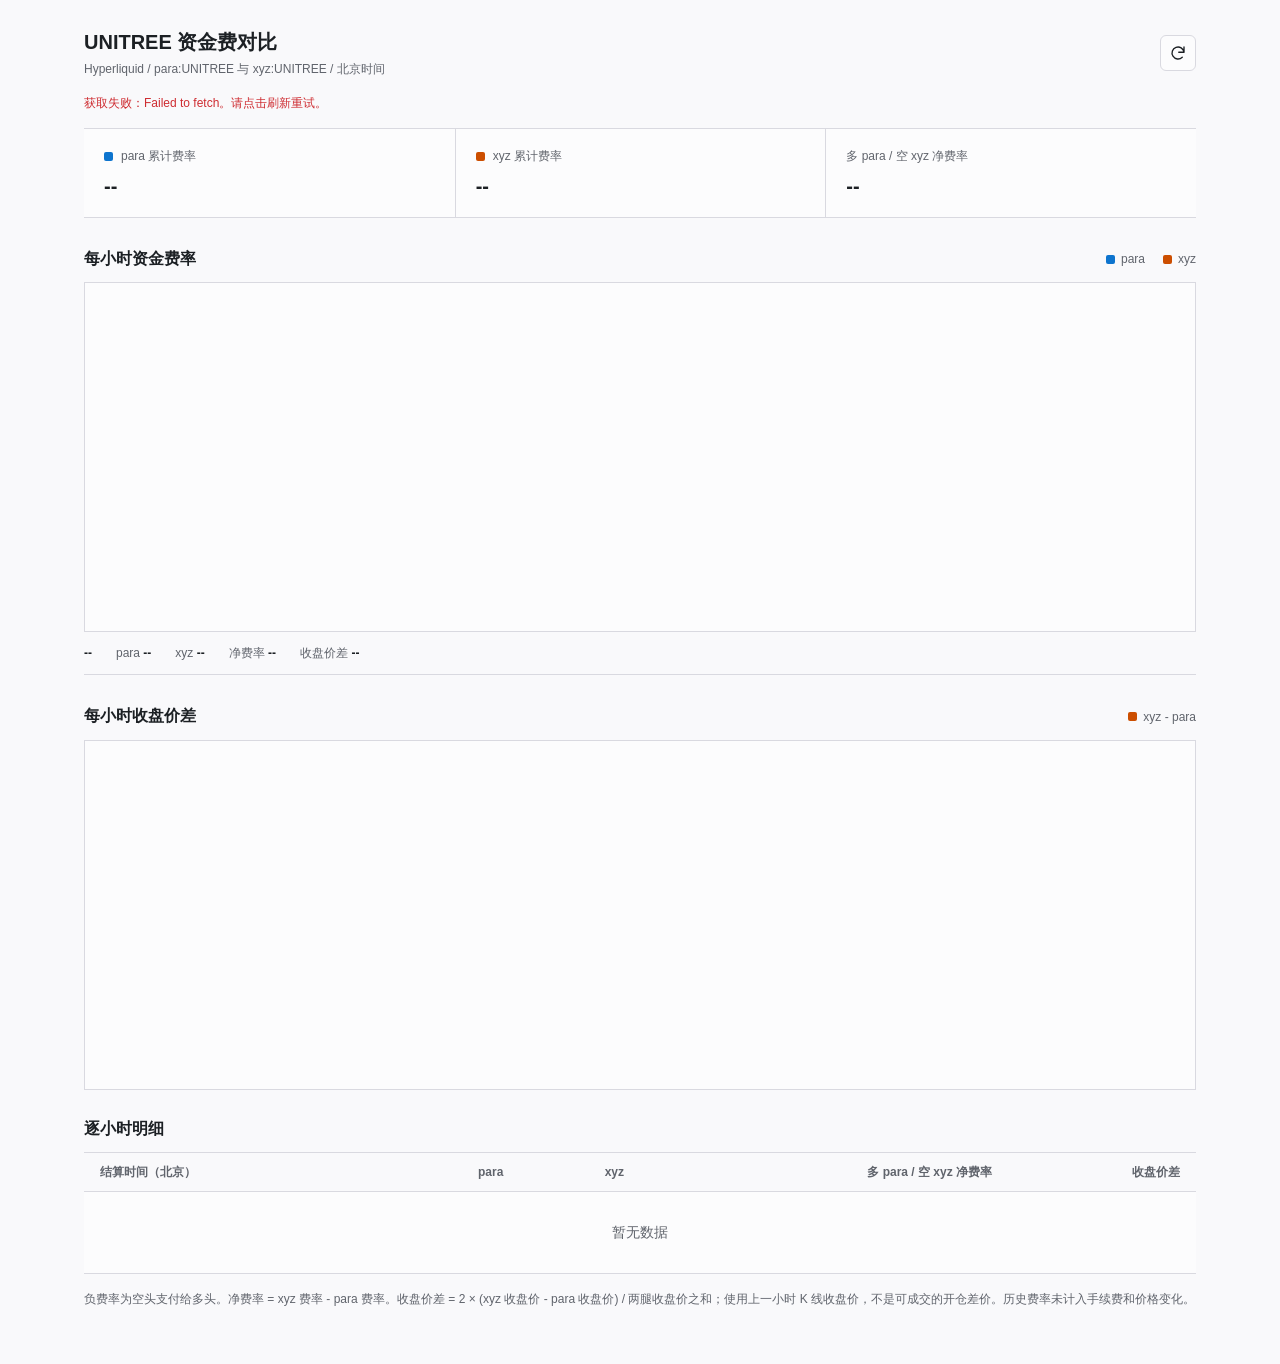
==== index.html @ 3383f438 "Publish UNITREE funding and spread dashboard" ====
<!doctype html>
<html lang="zh-CN">
<head>
  <meta charset="utf-8">
  <meta name="viewport" content="width=device-width, initial-scale=1">
  <title>UNITREE 资金费对比</title>
  <link rel="stylesheet" href="./radix-colors.css">
  <link rel="stylesheet" href="./unitree-funding.css">
  <script defer src="./lightweight-charts.standalone.production.js"></script>
  <script defer src="./unitree-funding.js"></script>
</head>
<body>
  <main class="page">
    <header class="top">
      <div>
        <h1>UNITREE 资金费对比</h1>
        <p class="context">Hyperliquid / para:UNITREE 与 xyz:UNITREE / 北京时间</p>
      </div>
      <button id="refresh" type="button" class="refresh" title="刷新数据" aria-label="刷新数据">
        <svg viewBox="0 0 24 24" aria-hidden="true"><path d="M20 11a8 8 0 1 0-2.3 6.7M20 4v7h-7"/></svg>
      </button>
    </header>

    <div id="status" class="status" role="status" aria-live="polite">正在获取历史资金费...</div>

    <section class="summary" aria-label="最近 7 天累计">
      <div class="metric">
        <span class="metric-label"><i class="swatch para"></i>para 累计费率</span>
        <strong id="para-total">--</strong>
      </div>
      <div class="metric">
        <span class="metric-label"><i class="swatch xyz"></i>xyz 累计费率</span>
        <strong id="xyz-total">--</strong>
      </div>
      <div class="metric">
        <span class="metric-label">多 para / 空 xyz 净费率</span>
        <strong id="net-total">--</strong>
      </div>
    </section>

    <section class="chart-section" aria-labelledby="chart-title">
      <div class="section-heading">
        <h2 id="chart-title">每小时资金费率</h2>
        <div class="legend"><span><i class="swatch para"></i>para</span><span><i class="swatch xyz"></i>xyz</span></div>
      </div>
      <div id="chart" class="chart" role="img" aria-label="para 和 xyz 最近 7 天每小时资金费率折线图"></div>
      <div class="selected" aria-live="polite">
        <span id="selected-time">--</span>
        <span>para <b id="selected-para">--</b></span>
        <span>xyz <b id="selected-xyz">--</b></span>
        <span>净费率 <b id="selected-net">--</b></span>
        <span>收盘价差 <b id="selected-spread">--</b></span>
      </div>
    </section>

    <section class="chart-section" aria-labelledby="spread-title">
      <div class="section-heading">
        <h2 id="spread-title">每小时收盘价差</h2>
        <div class="legend"><span><i class="swatch spread"></i>xyz - para</span></div>
      </div>
      <div id="spread-chart" class="chart" role="img" aria-label="xyz 与 para 最近 7 天每小时收盘价差折线图"></div>
    </section>

    <section class="history" aria-labelledby="history-title">
      <div class="section-heading">
        <h2 id="history-title">逐小时明细</h2>
        <span id="row-count" class="muted"></span>
      </div>
      <div class="table-scroll">
        <table>
          <thead>
            <tr>
              <th scope="col">结算时间（北京）</th>
              <th scope="col">para</th>
              <th scope="col">xyz</th>
              <th scope="col">多 para / 空 xyz 净费率</th>
              <th scope="col">收盘价差</th>
            </tr>
          </thead>
          <tbody id="history-body">
            <tr><td colspan="5" class="empty">正在加载...</td></tr>
          </tbody>
        </table>
      </div>
    </section>
    <p class="note">负费率为空头支付给多头。净费率 = xyz 费率 - para 费率。收盘价差 = 2 × (xyz 收盘价 - para 收盘价) / 两腿收盘价之和；使用上一小时 K 线收盘价，不是可成交的开仓差价。历史费率未计入手续费和价格变化。</p>
  </main>
</body>
</html>
---- radix-colors.css ----
/* @radix-ui/colors v3.0.0, MIT License. Local copy of official color scales. */
:root:not([data-theme="dark"]) {
  --slate-1: #fcfcfd;
  --slate-2: #f9f9fb;
  --slate-3: #f0f0f3;
  --slate-4: #e8e8ec;
  --slate-5: #e0e1e6;
  --slate-6: #d9d9e0;
  --slate-7: #cdced6;
  --slate-8: #b9bbc6;
  --slate-9: #8b8d98;
  --slate-10: #80838d;
  --slate-11: #60646c;
  --slate-12: #1c2024;
}

@supports (color: color(display-p3 1 1 1)) {
  @media (color-gamut: p3) {
    :root:not([data-theme="dark"]) {
      --slate-1: color(display-p3 0.988 0.988 0.992);
      --slate-2: color(display-p3 0.976 0.976 0.984);
      --slate-3: color(display-p3 0.94 0.941 0.953);
      --slate-4: color(display-p3 0.908 0.909 0.925);
      --slate-5: color(display-p3 0.88 0.881 0.901);
      --slate-6: color(display-p3 0.85 0.852 0.876);
      --slate-7: color(display-p3 0.805 0.808 0.838);
      --slate-8: color(display-p3 0.727 0.733 0.773);
      --slate-9: color(display-p3 0.547 0.553 0.592);
      --slate-10: color(display-p3 0.503 0.512 0.549);
      --slate-11: color(display-p3 0.379 0.392 0.421);
      --slate-12: color(display-p3 0.113 0.125 0.14);
    }
  }
}
:root[data-theme="dark"] {
  --slate-1: #111113;
  --slate-2: #18191b;
  --slate-3: #212225;
  --slate-4: #272a2d;
  --slate-5: #2e3135;
  --slate-6: #363a3f;
  --slate-7: #43484e;
  --slate-8: #5a6169;
  --slate-9: #696e77;
  --slate-10: #777b84;
  --slate-11: #b0b4ba;
  --slate-12: #edeef0;
}

@supports (color: color(display-p3 1 1 1)) {
  @media (color-gamut: p3) {
    :root[data-theme="dark"] {
      --slate-1: color(display-p3 0.067 0.067 0.074);
      --slate-2: color(display-p3 0.095 0.098 0.105);
      --slate-3: color(display-p3 0.13 0.135 0.145);
      --slate-4: color(display-p3 0.156 0.163 0.176);
      --slate-5: color(display-p3 0.183 0.191 0.206);
      --slate-6: color(display-p3 0.215 0.226 0.244);
      --slate-7: color(display-p3 0.265 0.28 0.302);
      --slate-8: color(display-p3 0.357 0.381 0.409);
      --slate-9: color(display-p3 0.415 0.431 0.463);
      --slate-10: color(display-p3 0.469 0.483 0.514);
      --slate-11: color(display-p3 0.692 0.704 0.728);
      --slate-12: color(display-p3 0.93 0.933 0.94);
    }
  }
}
:root:not([data-theme="dark"]) {
  --blue-1: #fbfdff;
  --blue-2: #f4faff;
  --blue-3: #e6f4fe;
  --blue-4: #d5efff;
  --blue-5: #c2e5ff;
  --blue-6: #acd8fc;
  --blue-7: #8ec8f6;
  --blue-8: #5eb1ef;
  --blue-9: #0090ff;
  --blue-10: #0588f0;
  --blue-11: #0d74ce;
  --blue-12: #113264;
}

@supports (color: color(display-p3 1 1 1)) {
  @media (color-gamut: p3) {
    :root:not([data-theme="dark"]) {
      --blue-1: color(display-p3 0.986 0.992 0.999);
      --blue-2: color(display-p3 0.96 0.979 0.998);
      --blue-3: color(display-p3 0.912 0.956 0.991);
      --blue-4: color(display-p3 0.853 0.932 1);
      --blue-5: color(display-p3 0.788 0.894 0.998);
      --blue-6: color(display-p3 0.709 0.843 0.976);
      --blue-7: color(display-p3 0.606 0.777 0.947);
      --blue-8: color(display-p3 0.451 0.688 0.917);
      --blue-9: color(display-p3 0.247 0.556 0.969);
      --blue-10: color(display-p3 0.234 0.523 0.912);
      --blue-11: color(display-p3 0.15 0.44 0.84);
      --blue-12: color(display-p3 0.102 0.193 0.379);
    }
  }
}
:root[data-theme="dark"] {
  --blue-1: #0d1520;
  --blue-2: #111927;
  --blue-3: #0d2847;
  --blue-4: #003362;
  --blue-5: #004074;
  --blue-6: #104d87;
  --blue-7: #205d9e;
  --blue-8: #2870bd;
  --blue-9: #0090ff;
  --blue-10: #3b9eff;
  --blue-11: #70b8ff;
  --blue-12: #c2e6ff;
}

@supports (color: color(display-p3 1 1 1)) {
  @media (color-gamut: p3) {
    :root[data-theme="dark"] {
      --blue-1: color(display-p3 0.057 0.081 0.122);
      --blue-2: color(display-p3 0.072 0.098 0.147);
      --blue-3: color(display-p3 0.078 0.154 0.27);
      --blue-4: color(display-p3 0.033 0.197 0.37);
      --blue-5: color(display-p3 0.08 0.245 0.441);
      --blue-6: color(display-p3 0.14 0.298 0.511);
      --blue-7: color(display-p3 0.195 0.361 0.6);
      --blue-8: color(display-p3 0.239 0.434 0.72);
      --blue-9: color(display-p3 0.247 0.556 0.969);
      --blue-10: color(display-p3 0.344 0.612 0.973);
      --blue-11: color(display-p3 0.49 0.72 1);
      --blue-12: color(display-p3 0.788 0.898 0.99);
    }
  }
}
:root:not([data-theme="dark"]) {
  --green-1: #fbfefc;
  --green-2: #f4fbf6;
  --green-3: #e6f6eb;
  --green-4: #d6f1df;
  --green-5: #c4e8d1;
  --green-6: #adddc0;
  --green-7: #8eceaa;
  --green-8: #5bb98b;
  --green-9: #30a46c;
  --green-10: #2b9a66;
  --green-11: #218358;
  --green-12: #193b2d;
}

@supports (color: color(display-p3 1 1 1)) {
  @media (color-gamut: p3) {
    :root:not([data-theme="dark"]) {
      --green-1: color(display-p3 0.986 0.996 0.989);
      --green-2: color(display-p3 0.963 0.983 0.967);
      --green-3: color(display-p3 0.913 0.964 0.925);
      --green-4: color(display-p3 0.859 0.94 0.879);
      --green-5: color(display-p3 0.796 0.907 0.826);
      --green-6: color(display-p3 0.718 0.863 0.761);
      --green-7: color(display-p3 0.61 0.801 0.675);
      --green-8: color(display-p3 0.451 0.715 0.559);
      --green-9: color(display-p3 0.332 0.634 0.442);
      --green-10: color(display-p3 0.308 0.595 0.417);
      --green-11: color(display-p3 0.19 0.5 0.32);
      --green-12: color(display-p3 0.132 0.228 0.18);
    }
  }
}
:root[data-theme="dark"] {
  --green-1: #0e1512;
  --green-2: #121b17;
  --green-3: #132d21;
  --green-4: #113b29;
  --green-5: #174933;
  --green-6: #20573e;
  --green-7: #28684a;
  --green-8: #2f7c57;
  --green-9: #30a46c;
  --green-10: #33b074;
  --green-11: #3dd68c;
  --green-12: #b1f1cb;
}

@supports (color: color(display-p3 1 1 1)) {
  @media (color-gamut: p3) {
    :root[data-theme="dark"] {
      --green-1: color(display-p3 0.062 0.083 0.071);
      --green-2: color(display-p3 0.079 0.106 0.09);
      --green-3: color(display-p3 0.1 0.173 0.133);
      --green-4: color(display-p3 0.115 0.229 0.166);
      --green-5: color(display-p3 0.147 0.282 0.206);
      --green-6: color(display-p3 0.185 0.338 0.25);
      --green-7: color(display-p3 0.227 0.403 0.298);
      --green-8: color(display-p3 0.27 0.479 0.351);
      --green-9: color(display-p3 0.332 0.634 0.442);
      --green-10: color(display-p3 0.357 0.682 0.474);
      --green-11: color(display-p3 0.434 0.828 0.573);
      --green-12: color(display-p3 0.747 0.938 0.807);
    }
  }
}
:root:not([data-theme="dark"]) {
  --red-1: #fffcfc;
  --red-2: #fff7f7;
  --red-3: #feebec;
  --red-4: #ffdbdc;
  --red-5: #ffcdce;
  --red-6: #fdbdbe;
  --red-7: #f4a9aa;
  --red-8: #eb8e90;
  --red-9: #e5484d;
  --red-10: #dc3e42;
  --red-11: #ce2c31;
  --red-12: #641723;
}

@supports (color: color(display-p3 1 1 1)) {
  @media (color-gamut: p3) {
    :root:not([data-theme="dark"]) {
      --red-1: color(display-p3 0.998 0.989 0.988);
      --red-2: color(display-p3 0.995 0.971 0.971);
      --red-3: color(display-p3 0.985 0.925 0.925);
      --red-4: color(display-p3 0.999 0.866 0.866);
      --red-5: color(display-p3 0.984 0.812 0.811);
      --red-6: color(display-p3 0.955 0.751 0.749);
      --red-7: color(display-p3 0.915 0.675 0.672);
      --red-8: color(display-p3 0.872 0.575 0.572);
      --red-9: color(display-p3 0.83 0.329 0.324);
      --red-10: color(display-p3 0.798 0.294 0.285);
      --red-11: color(display-p3 0.744 0.234 0.222);
      --red-12: color(display-p3 0.36 0.115 0.143);
    }
  }
}
:root[data-theme="dark"] {
  --red-1: #191111;
  --red-2: #201314;
  --red-3: #3b1219;
  --red-4: #500f1c;
  --red-5: #611623;
  --red-6: #72232d;
  --red-7: #8c333a;
  --red-8: #b54548;
  --red-9: #e5484d;
  --red-10: #ec5d5e;
  --red-11: #ff9592;
  --red-12: #ffd1d9;
}

@supports (color: color(display-p3 1 1 1)) {
  @media (color-gamut: p3) {
    :root[data-theme="dark"] {
      --red-1: color(display-p3 0.093 0.068 0.067);
      --red-2: color(display-p3 0.118 0.077 0.079);
      --red-3: color(display-p3 0.211 0.081 0.099);
      --red-4: color(display-p3 0.287 0.079 0.113);
      --red-5: color(display-p3 0.348 0.11 0.142);
      --red-6: color(display-p3 0.414 0.16 0.183);
      --red-7: color(display-p3 0.508 0.224 0.236);
      --red-8: color(display-p3 0.659 0.298 0.297);
      --red-9: color(display-p3 0.83 0.329 0.324);
      --red-10: color(display-p3 0.861 0.403 0.387);
      --red-11: color(display-p3 1 0.57 0.55);
      --red-12: color(display-p3 0.971 0.826 0.852);
    }
  }
}
:root:not([data-theme="dark"]) {
  --orange-1: #fefcfb;
  --orange-2: #fff7ed;
  --orange-3: #ffefd6;
  --orange-4: #ffdfb5;
  --orange-5: #ffd19a;
  --orange-6: #ffc182;
  --orange-7: #f5ae73;
  --orange-8: #ec9455;
  --orange-9: #f76b15;
  --orange-10: #ef5f00;
  --orange-11: #cc4e00;
  --orange-12: #582d1d;
}

@supports (color: color(display-p3 1 1 1)) {
  @media (color-gamut: p3) {
    :root:not([data-theme="dark"]) {
      --orange-1: color(display-p3 0.995 0.988 0.985);
      --orange-2: color(display-p3 0.994 0.968 0.934);
      --orange-3: color(display-p3 0.989 0.938 0.85);
      --orange-4: color(display-p3 1 0.874 0.687);
      --orange-5: color(display-p3 1 0.821 0.583);
      --orange-6: color(display-p3 0.975 0.767 0.545);
      --orange-7: color(display-p3 0.919 0.693 0.486);
      --orange-8: color(display-p3 0.877 0.597 0.379);
      --orange-9: color(display-p3 0.9 0.45 0.2);
      --orange-10: color(display-p3 0.87 0.409 0.164);
      --orange-11: color(display-p3 0.76 0.34 0);
      --orange-12: color(display-p3 0.323 0.185 0.127);
    }
  }
}
:root[data-theme="dark"] {
  --orange-1: #17120e;
  --orange-2: #1e160f;
  --orange-3: #331e0b;
  --orange-4: #462100;
  --orange-5: #562800;
  --orange-6: #66350c;
  --orange-7: #7e451d;
  --orange-8: #a35829;
  --orange-9: #f76b15;
  --orange-10: #ff801f;
  --orange-11: #ffa057;
  --orange-12: #ffe0c2;
}

@supports (color: color(display-p3 1 1 1)) {
  @media (color-gamut: p3) {
    :root[data-theme="dark"] {
      --orange-1: color(display-p3 0.088 0.07 0.057);
      --orange-2: color(display-p3 0.113 0.089 0.061);
      --orange-3: color(display-p3 0.189 0.12 0.056);
      --orange-4: color(display-p3 0.262 0.132 0);
      --orange-5: color(display-p3 0.315 0.168 0.016);
      --orange-6: color(display-p3 0.376 0.219 0.088);
      --orange-7: color(display-p3 0.465 0.283 0.147);
      --orange-8: color(display-p3 0.601 0.359 0.201);
      --orange-9: color(display-p3 0.9 0.45 0.2);
      --orange-10: color(display-p3 0.98 0.51 0.23);
      --orange-11: color(display-p3 1 0.63 0.38);
      --orange-12: color(display-p3 0.98 0.883 0.775);
    }
  }
}
:root:not([data-theme="dark"]) {
  --iris-1: #fdfdff;
  --iris-2: #f8f8ff;
  --iris-3: #f0f1fe;
  --iris-4: #e6e7ff;
  --iris-5: #dadcff;
  --iris-6: #cbcdff;
  --iris-7: #b8baf8;
  --iris-8: #9b9ef0;
  --iris-9: #5b5bd6;
  --iris-10: #5151cd;
  --iris-11: #5753c6;
  --iris-12: #272962;
}

@supports (color: color(display-p3 1 1 1)) {
  @media (color-gamut: p3) {
    :root:not([data-theme="dark"]) {
      --iris-1: color(display-p3 0.992 0.992 0.999);
      --iris-2: color(display-p3 0.972 0.973 0.998);
      --iris-3: color(display-p3 0.943 0.945 0.992);
      --iris-4: color(display-p3 0.902 0.906 1);
      --iris-5: color(display-p3 0.857 0.861 1);
      --iris-6: color(display-p3 0.799 0.805 0.987);
      --iris-7: color(display-p3 0.721 0.727 0.955);
      --iris-8: color(display-p3 0.61 0.619 0.918);
      --iris-9: color(display-p3 0.357 0.357 0.81);
      --iris-10: color(display-p3 0.318 0.318 0.774);
      --iris-11: color(display-p3 0.337 0.326 0.748);
      --iris-12: color(display-p3 0.154 0.161 0.371);
    }
  }
}
:root[data-theme="dark"] {
  --iris-1: #13131e;
  --iris-2: #171625;
  --iris-3: #202248;
  --iris-4: #262a65;
  --iris-5: #303374;
  --iris-6: #3d3e82;
  --iris-7: #4a4a95;
  --iris-8: #5958b1;
  --iris-9: #5b5bd6;
  --iris-10: #6e6ade;
  --iris-11: #b1a9ff;
  --iris-12: #e0dffe;
}

@supports (color: color(display-p3 1 1 1)) {
  @media (color-gamut: p3) {
    :root[data-theme="dark"] {
      --iris-1: color(display-p3 0.075 0.075 0.114);
      --iris-2: color(display-p3 0.089 0.086 0.14);
      --iris-3: color(display-p3 0.128 0.134 0.272);
      --iris-4: color(display-p3 0.153 0.165 0.382);
      --iris-5: color(display-p3 0.192 0.201 0.44);
      --iris-6: color(display-p3 0.239 0.241 0.491);
      --iris-7: color(display-p3 0.291 0.289 0.565);
      --iris-8: color(display-p3 0.35 0.345 0.673);
      --iris-9: color(display-p3 0.357 0.357 0.81);
      --iris-10: color(display-p3 0.428 0.416 0.843);
      --iris-11: color(display-p3 0.685 0.662 1);
      --iris-12: color(display-p3 0.878 0.875 0.986);
    }
  }
}
:root {
  --black-a1: rgba(0, 0, 0, 0.05);
  --black-a2: rgba(0, 0, 0, 0.1);
  --black-a3: rgba(0, 0, 0, 0.15);
  --black-a4: rgba(0, 0, 0, 0.2);
  --black-a5: rgba(0, 0, 0, 0.3);
  --black-a6: rgba(0, 0, 0, 0.4);
  --black-a7: rgba(0, 0, 0, 0.5);
  --black-a8: rgba(0, 0, 0, 0.6);
  --black-a9: rgba(0, 0, 0, 0.7);
  --black-a10: rgba(0, 0, 0, 0.8);
  --black-a11: rgba(0, 0, 0, 0.9);
  --black-a12: rgba(0, 0, 0, 0.95);
}

@supports (color: color(display-p3 1 1 1)) {
  @media (color-gamut: p3) {
    :root {
      --black-a1: color(display-p3 0 0 0 / 0.05);
      --black-a2: color(display-p3 0 0 0 / 0.1);
      --black-a3: color(display-p3 0 0 0 / 0.15);
      --black-a4: color(display-p3 0 0 0 / 0.2);
      --black-a5: color(display-p3 0 0 0 / 0.3);
      --black-a6: color(display-p3 0 0 0 / 0.4);
      --black-a7: color(display-p3 0 0 0 / 0.5);
      --black-a8: color(display-p3 0 0 0 / 0.6);
      --black-a9: color(display-p3 0 0 0 / 0.7);
      --black-a10: color(display-p3 0 0 0 / 0.8);
      --black-a11: color(display-p3 0 0 0 / 0.9);
      --black-a12: color(display-p3 0 0 0 / 0.95);
    }
  }
}
:root {
  --white-a1: rgba(255, 255, 255, 0.05);
  --white-a2: rgba(255, 255, 255, 0.1);
  --white-a3: rgba(255, 255, 255, 0.15);
  --white-a4: rgba(255, 255, 255, 0.2);
  --white-a5: rgba(255, 255, 255, 0.3);
  --white-a6: rgba(255, 255, 255, 0.4);
  --white-a7: rgba(255, 255, 255, 0.5);
  --white-a8: rgba(255, 255, 255, 0.6);
  --white-a9: rgba(255, 255, 255, 0.7);
  --white-a10: rgba(255, 255, 255, 0.8);
  --white-a11: rgba(255, 255, 255, 0.9);
  --white-a12: rgba(255, 255, 255, 0.95);
}

@supports (color: color(display-p3 1 1 1)) {
  @media (color-gamut: p3) {
    :root {
      --white-a1: color(display-p3 1 1 1 / 0.05);
      --white-a2: color(display-p3 1 1 1 / 0.1);
      --white-a3: color(display-p3 1 1 1 / 0.15);
      --white-a4: color(display-p3 1 1 1 / 0.2);
      --white-a5: color(display-p3 1 1 1 / 0.3);
      --white-a6: color(display-p3 1 1 1 / 0.4);
      --white-a7: color(display-p3 1 1 1 / 0.5);
      --white-a8: color(display-p3 1 1 1 / 0.6);
      --white-a9: color(display-p3 1 1 1 / 0.7);
      --white-a10: color(display-p3 1 1 1 / 0.8);
      --white-a11: color(display-p3 1 1 1 / 0.9);
      --white-a12: color(display-p3 1 1 1 / 0.95);
    }
  }
}
---- unitree-funding.css ----
:root {
  color-scheme: light;
  --page: var(--slate-2);
  --surface: var(--slate-1);
  --line: var(--slate-6);
  --ink: var(--slate-12);
  --muted: var(--slate-11);
  --para: var(--blue-11);
  --xyz: var(--orange-11);
  --spread: var(--orange-11);
  --positive: var(--green-11);
  --negative: var(--red-11);
}
:root[data-theme="dark"] { color-scheme: dark; }
* { box-sizing: border-box; }
body {
  margin: 0;
  min-width: 320px;
  background: var(--page);
  color: var(--ink);
  font: 14px/1.5 -apple-system, BlinkMacSystemFont, "PingFang SC", "Microsoft YaHei", sans-serif;
  font-variant-numeric: tabular-nums;
}
button { font: inherit; }
button:focus-visible, tr:focus-visible { outline: 2px solid var(--blue-9); outline-offset: -2px; }
.page { max-width: 1160px; margin: 0 auto; padding: 28px 24px 56px; }
.top, .section-heading { display: flex; align-items: center; justify-content: space-between; gap: 16px; }
h1 { margin: 0; font-size: 20px; line-height: 1.4; font-weight: 700; }
h2 { margin: 0; font-size: 16px; line-height: 1.4; font-weight: 650; }
.context { margin: 4px 0 0; font-size: 12px; color: var(--muted); }
.refresh {
  display: grid; place-items: center; flex: none; width: 36px; height: 36px;
  border: .5px solid var(--line); border-radius: 6px;
  background: var(--surface); color: var(--ink); cursor: pointer;
}
.refresh:hover { background: var(--slate-3); }
.refresh:disabled { opacity: .55; cursor: wait; }
.refresh svg { width: 18px; height: 18px; fill: none; stroke: currentColor; stroke-width: 1.8; stroke-linecap: round; stroke-linejoin: round; }
.status { min-height: 22px; margin: 16px 0 12px; color: var(--muted); font-size: 12px; }
.status.error { color: var(--negative); }
.summary {
  display: grid; grid-template-columns: repeat(3, minmax(0, 1fr));
  border-top: .5px solid var(--line); border-bottom: .5px solid var(--line);
  background: var(--surface);
}
.metric { min-width: 0; padding: 18px 20px; }
.metric + .metric { border-left: .5px solid var(--line); }
.metric-label { display: flex; align-items: center; gap: 8px; color: var(--muted); font-size: 12px; }
.metric strong { display: block; margin-top: 8px; font-size: 20px; line-height: 1.3; font-weight: 650; }
.swatch { display: inline-block; flex: none; width: 9px; height: 9px; border-radius: 2px; background: currentColor; }
.swatch.para { color: var(--para); }
.swatch.xyz { color: var(--xyz); }
.swatch.spread { color: var(--spread); }
.chart-section { margin-top: 30px; }
.legend { display: flex; gap: 18px; color: var(--muted); font-size: 12px; }
.legend span { display: inline-flex; align-items: center; gap: 6px; }
.chart { width: 100%; height: 350px; margin-top: 12px; background: var(--surface); border: .5px solid var(--line); }
.selected {
  display: flex; flex-wrap: wrap; gap: 8px 24px; min-height: 43px;
  padding: 12px 0; border-bottom: .5px solid var(--line); color: var(--muted); font-size: 12px;
}
.selected b { color: var(--ink); font-weight: 650; }
.selected span:first-child { color: var(--ink); font-weight: 650; }
.history { margin-top: 28px; }
.muted { color: var(--muted); font-size: 12px; }
.table-scroll { overflow-x: auto; margin-top: 12px; background: var(--surface); border-top: .5px solid var(--line); border-bottom: .5px solid var(--line); }
table { width: 100%; min-width: 790px; border-collapse: collapse; text-align: right; }
th, td { padding: 10px 16px; border-bottom: .5px solid var(--line); white-space: nowrap; }
th { position: sticky; top: 0; background: var(--slate-2); color: var(--muted); font-size: 12px; font-weight: 600; }
th:first-child, td:first-child { text-align: left; }
tbody tr:last-child td { border-bottom: 0; }
tbody tr:hover, tbody tr.selected-row { background: var(--blue-2); }
tbody tr { cursor: pointer; }
td { font-size: 14px; }
td.positive, strong.positive { color: var(--positive); }
td.negative, strong.negative { color: var(--negative); }
.empty { padding: 30px 16px; text-align: center !important; color: var(--muted); }
.note { margin: 16px 0 0; font-size: 12px; color: var(--muted); }
@media (max-width: 640px) {
  .page { padding: 20px 14px 36px; }
  .context { max-width: 270px; }
  .summary { grid-template-columns: repeat(2, minmax(0, 1fr)); }
  .metric { padding: 14px 12px; }
  .metric:nth-child(3) { grid-column: 1 / -1; border-left: 0; border-top: .5px solid var(--line); }
  .chart { height: 300px; }
  .selected { gap: 5px 16px; }
  .selected span:first-child { width: 100%; }
}
@media (prefers-reduced-motion: reduce) {
  *, *::before, *::after { scroll-behavior: auto !important; transition-duration: 0ms !important; }
}
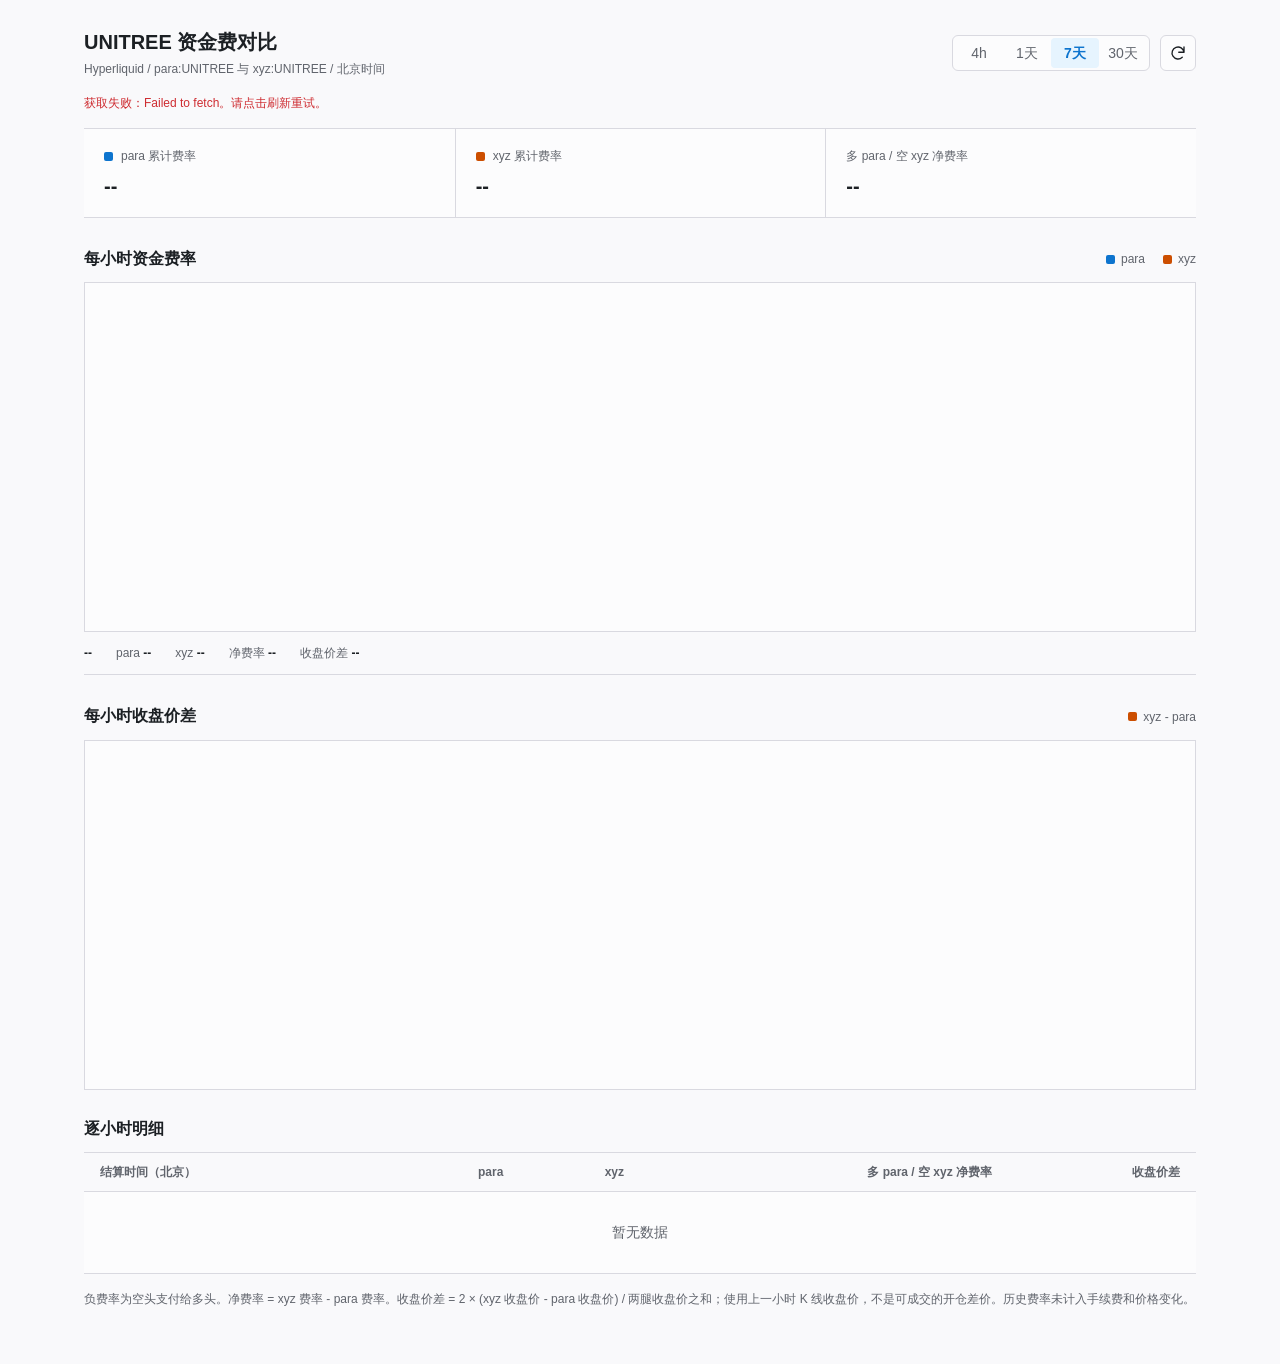
==== commit dfb73269: "Add curved funding charts and period filters" ====
--- a/index.html
+++ b/index.html
@@ -6,7 +6,6 @@
   <title>UNITREE 资金费对比</title>
   <link rel="stylesheet" href="./radix-colors.css">
   <link rel="stylesheet" href="./unitree-funding.css">
-  <script defer src="./lightweight-charts.standalone.production.js"></script>
   <script defer src="./unitree-funding.js"></script>
 </head>
 <body>
@@ -16,14 +15,22 @@
         <h1>UNITREE 资金费对比</h1>
         <p class="context">Hyperliquid / para:UNITREE 与 xyz:UNITREE / 北京时间</p>
       </div>
-      <button id="refresh" type="button" class="refresh" title="刷新数据" aria-label="刷新数据">
-        <svg viewBox="0 0 24 24" aria-hidden="true"><path d="M20 11a8 8 0 1 0-2.3 6.7M20 4v7h-7"/></svg>
-      </button>
+      <div class="top-actions">
+        <div class="periods" role="group" aria-label="时间范围">
+          <button type="button" data-hours="4" aria-pressed="false">4h</button>
+          <button type="button" data-hours="24" aria-pressed="false">1天</button>
+          <button type="button" data-hours="168" aria-pressed="true">7天</button>
+          <button type="button" data-hours="720" aria-pressed="false">30天</button>
+        </div>
+        <button id="refresh" type="button" class="refresh" title="刷新数据" aria-label="刷新数据">
+          <svg viewBox="0 0 24 24" aria-hidden="true"><path d="M20 11a8 8 0 1 0-2.3 6.7M20 4v7h-7"/></svg>
+        </button>
+      </div>
     </header>
 
     <div id="status" class="status" role="status" aria-live="polite">正在获取历史资金费...</div>
 
-    <section class="summary" aria-label="最近 7 天累计">
+    <section class="summary" aria-label="所选时间范围累计">
       <div class="metric">
         <span class="metric-label"><i class="swatch para"></i>para 累计费率</span>
         <strong id="para-total">--</strong>
@@ -43,7 +50,7 @@
         <h2 id="chart-title">每小时资金费率</h2>
         <div class="legend"><span><i class="swatch para"></i>para</span><span><i class="swatch xyz"></i>xyz</span></div>
       </div>
-      <div id="chart" class="chart" role="img" aria-label="para 和 xyz 最近 7 天每小时资金费率折线图"></div>
+      <div id="chart" class="chart" role="img" aria-label="para 和 xyz 每小时资金费率曲线图"></div>
       <div class="selected" aria-live="polite">
         <span id="selected-time">--</span>
         <span>para <b id="selected-para">--</b></span>
@@ -58,7 +65,7 @@
         <h2 id="spread-title">每小时收盘价差</h2>
         <div class="legend"><span><i class="swatch spread"></i>xyz - para</span></div>
       </div>
-      <div id="spread-chart" class="chart" role="img" aria-label="xyz 与 para 最近 7 天每小时收盘价差折线图"></div>
+      <div id="spread-chart" class="chart" role="img" aria-label="xyz 与 para 每小时收盘价差曲线图"></div>
     </section>
 
     <section class="history" aria-labelledby="history-title">
--- a/unitree-funding.css
+++ b/unitree-funding.css
@@ -28,6 +28,14 @@
 h1 { margin: 0; font-size: 20px; line-height: 1.4; font-weight: 700; }
 h2 { margin: 0; font-size: 16px; line-height: 1.4; font-weight: 650; }
 .context { margin: 4px 0 0; font-size: 12px; color: var(--muted); }
+.top-actions { display: flex; align-items: center; gap: 10px; flex: none; }
+.periods { display: inline-flex; padding: 2px; border: .5px solid var(--line); border-radius: 6px; background: var(--surface); }
+.periods button {
+  min-width: 48px; height: 30px; padding: 0 8px; border: 0; border-radius: 4px;
+  background: transparent; color: var(--muted); cursor: pointer;
+}
+.periods button:hover { background: var(--slate-3); }
+.periods button[aria-pressed="true"] { background: var(--blue-3); color: var(--blue-11); font-weight: 650; }
 .refresh {
   display: grid; place-items: center; flex: none; width: 36px; height: 36px;
   border: .5px solid var(--line); border-radius: 6px;
@@ -54,7 +62,15 @@
 .chart-section { margin-top: 30px; }
 .legend { display: flex; gap: 18px; color: var(--muted); font-size: 12px; }
 .legend span { display: inline-flex; align-items: center; gap: 6px; }
-.chart { width: 100%; height: 350px; margin-top: 12px; background: var(--surface); border: .5px solid var(--line); }
+.chart { width: 100%; height: 350px; margin-top: 12px; background: var(--surface); border: .5px solid var(--line); touch-action: pan-y; }
+.chart svg { display: block; width: 100%; height: 100%; }
+.chart .grid-line, .chart .calendar-tick { stroke: var(--slate-6); stroke-width: .5; }
+.chart .calendar-tick { opacity: .65; }
+.chart .axis-label { fill: var(--muted); font: 12px -apple-system, BlinkMacSystemFont, "PingFang SC", sans-serif; }
+.chart .data-line { fill: none; stroke-width: 2; stroke-linecap: round; stroke-linejoin: round; }
+.chart .data-dot { stroke: var(--surface); stroke-width: 1.5; }
+.chart .crosshair { stroke: var(--muted); stroke-width: .5; stroke-dasharray: 3 3; pointer-events: none; }
+.chart .hit-area { fill: transparent; cursor: crosshair; }
 .selected {
   display: flex; flex-wrap: wrap; gap: 8px 24px; min-height: 43px;
   padding: 12px 0; border-bottom: .5px solid var(--line); color: var(--muted); font-size: 12px;
@@ -78,6 +94,10 @@
 .note { margin: 16px 0 0; font-size: 12px; color: var(--muted); }
 @media (max-width: 640px) {
   .page { padding: 20px 14px 36px; }
+  .top { align-items: flex-start; flex-wrap: wrap; }
+  .top-actions { width: 100%; justify-content: space-between; }
+  .periods { flex: 1; }
+  .periods button { flex: 1; min-width: 0; }
   .context { max-width: 270px; }
   .summary { grid-template-columns: repeat(2, minmax(0, 1fr)); }
   .metric { padding: 14px 12px; }
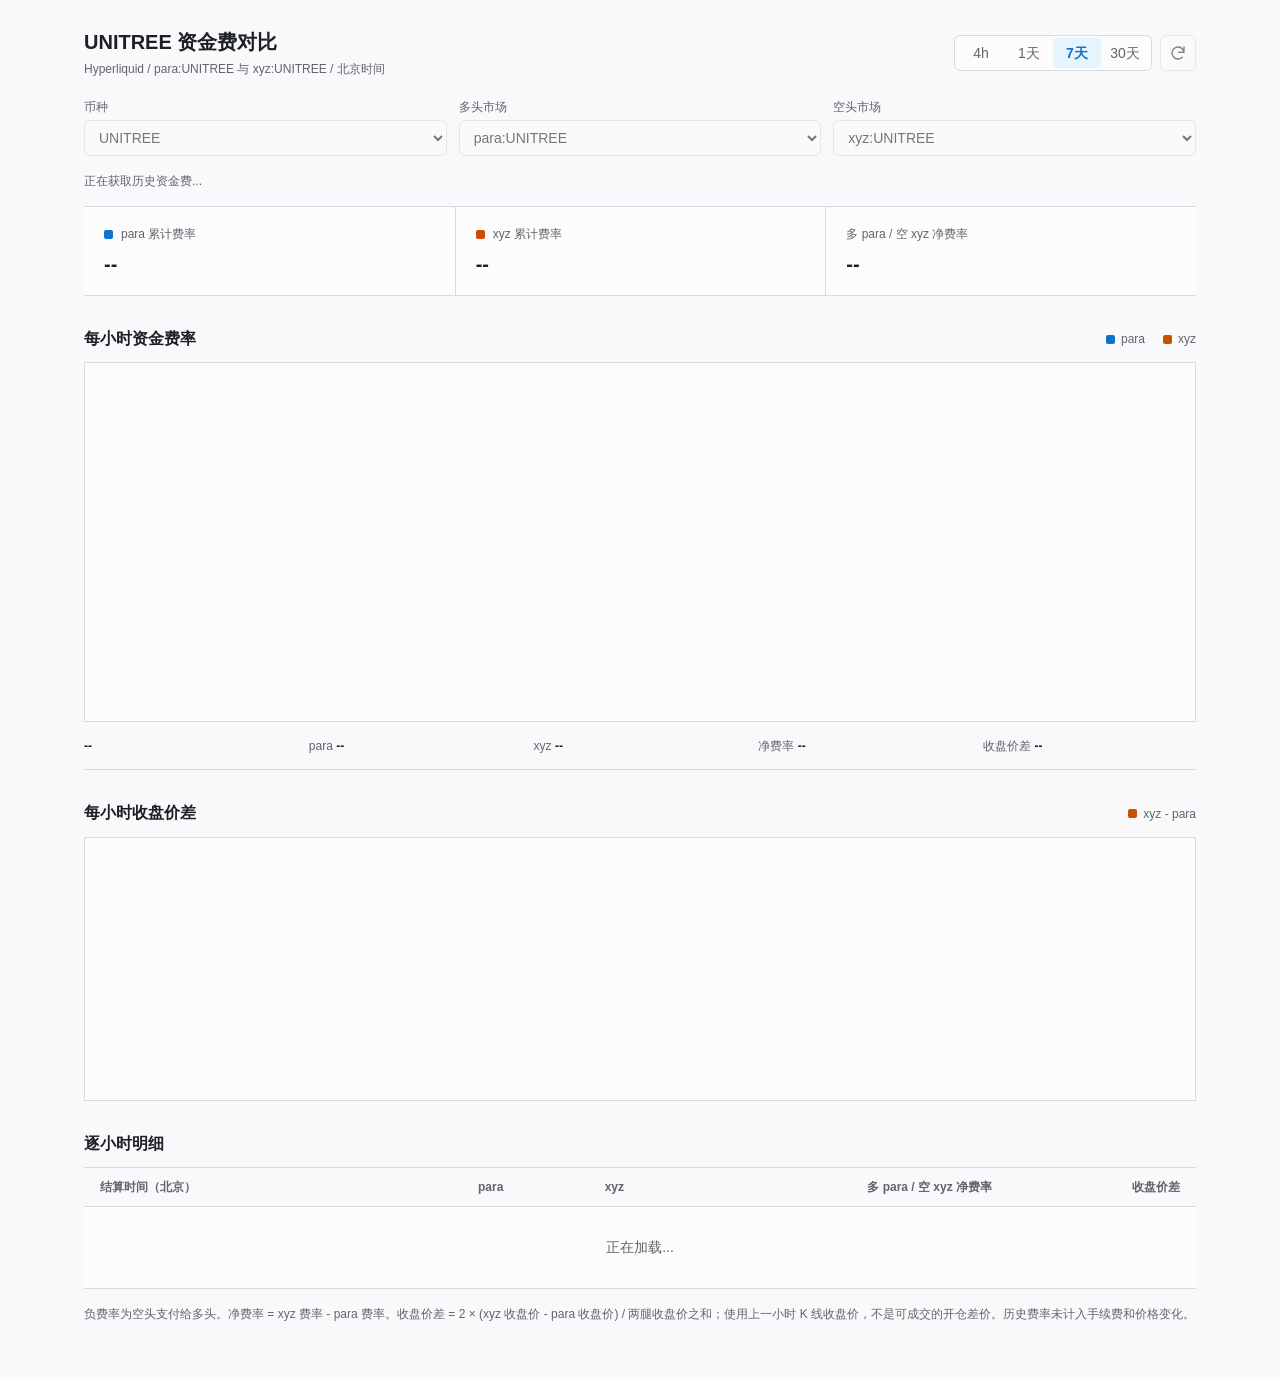
==== commit 96c03699: "Handle transient Hyperliquid fetch failures and ship market selection" ====
--- a/index.html
+++ b/index.html
@@ -3,17 +3,17 @@
 <head>
   <meta charset="utf-8">
   <meta name="viewport" content="width=device-width, initial-scale=1">
-  <title>UNITREE 资金费对比</title>
+  <title>Hyperliquid 资金费对比</title>
   <link rel="stylesheet" href="./radix-colors.css">
-  <link rel="stylesheet" href="./unitree-funding.css">
-  <script defer src="./unitree-funding.js"></script>
+  <link rel="stylesheet" href="./unitree-funding.css?v=20261031">
+  <script defer src="./unitree-funding.js?v=20261031-2"></script>
 </head>
 <body>
   <main class="page">
     <header class="top">
       <div>
-        <h1>UNITREE 资金费对比</h1>
-        <p class="context">Hyperliquid / para:UNITREE 与 xyz:UNITREE / 北京时间</p>
+        <h1 id="page-title">UNITREE 资金费对比</h1>
+        <p id="context" class="context">Hyperliquid / para:UNITREE 与 xyz:UNITREE / 北京时间</p>
       </div>
       <div class="top-actions">
         <div class="periods" role="group" aria-label="时间范围">
@@ -28,19 +28,36 @@
       </div>
     </header>
 
+    <div class="markets" role="group" aria-label="币种与市场">
+      <label>币种
+        <select id="asset" aria-label="币种">
+          <option value="UNITREE">UNITREE</option>
+        </select>
+      </label>
+      <label>多头市场
+        <select id="long-market" aria-label="多头市场">
+          <option value="para:UNITREE">para:UNITREE</option>
+        </select>
+      </label>
+      <label>空头市场
+        <select id="short-market" aria-label="空头市场">
+          <option value="xyz:UNITREE">xyz:UNITREE</option>
+        </select>
+      </label>
+    </div>
     <div id="status" class="status" role="status" aria-live="polite">正在获取历史资金费...</div>
 
     <section class="summary" aria-label="所选时间范围累计">
       <div class="metric">
-        <span class="metric-label"><i class="swatch para"></i>para 累计费率</span>
+        <span class="metric-label"><i class="swatch para"></i><span id="long-total-label">para 累计费率</span></span>
         <strong id="para-total">--</strong>
       </div>
       <div class="metric">
-        <span class="metric-label"><i class="swatch xyz"></i>xyz 累计费率</span>
+        <span class="metric-label"><i class="swatch xyz"></i><span id="short-total-label">xyz 累计费率</span></span>
         <strong id="xyz-total">--</strong>
       </div>
       <div class="metric">
-        <span class="metric-label">多 para / 空 xyz 净费率</span>
+        <span id="net-total-label" class="metric-label">多 para / 空 xyz 净费率</span>
         <strong id="net-total">--</strong>
       </div>
     </section>
@@ -48,13 +65,13 @@
     <section class="chart-section" aria-labelledby="chart-title">
       <div class="section-heading">
         <h2 id="chart-title">每小时资金费率</h2>
-        <div class="legend"><span><i class="swatch para"></i>para</span><span><i class="swatch xyz"></i>xyz</span></div>
+        <div class="legend"><span><i class="swatch para"></i><span id="long-legend">para</span></span><span><i class="swatch xyz"></i><span id="short-legend">xyz</span></span></div>
       </div>
       <div id="chart" class="chart" role="img" aria-label="para 和 xyz 每小时资金费率曲线图"></div>
       <div class="selected" aria-live="polite">
         <span id="selected-time">--</span>
-        <span>para <b id="selected-para">--</b></span>
-        <span>xyz <b id="selected-xyz">--</b></span>
+        <span><span id="selected-long-label">para</span> <b id="selected-para">--</b></span>
+        <span><span id="selected-short-label">xyz</span> <b id="selected-xyz">--</b></span>
         <span>净费率 <b id="selected-net">--</b></span>
         <span>收盘价差 <b id="selected-spread">--</b></span>
       </div>
@@ -63,7 +80,7 @@
     <section class="chart-section" aria-labelledby="spread-title">
       <div class="section-heading">
         <h2 id="spread-title">每小时收盘价差</h2>
-        <div class="legend"><span><i class="swatch spread"></i>xyz - para</span></div>
+        <div class="legend"><span><i class="swatch spread"></i><span id="spread-legend">xyz - para</span></span></div>
       </div>
       <div id="spread-chart" class="chart" role="img" aria-label="xyz 与 para 每小时收盘价差曲线图"></div>
     </section>
@@ -78,9 +95,9 @@
           <thead>
             <tr>
               <th scope="col">结算时间（北京）</th>
-              <th scope="col">para</th>
-              <th scope="col">xyz</th>
-              <th scope="col">多 para / 空 xyz 净费率</th>
+              <th id="long-column" scope="col">para</th>
+              <th id="short-column" scope="col">xyz</th>
+              <th id="net-column" scope="col">多 para / 空 xyz 净费率</th>
               <th scope="col">收盘价差</th>
             </tr>
           </thead>
@@ -90,7 +107,7 @@
         </table>
       </div>
     </section>
-    <p class="note">负费率为空头支付给多头。净费率 = xyz 费率 - para 费率。收盘价差 = 2 × (xyz 收盘价 - para 收盘价) / 两腿收盘价之和；使用上一小时 K 线收盘价，不是可成交的开仓差价。历史费率未计入手续费和价格变化。</p>
+    <p id="note" class="note">负费率为空头支付给多头。净费率 = xyz 费率 - para 费率。收盘价差 = 2 × (xyz 收盘价 - para 收盘价) / 两腿收盘价之和；使用上一小时 K 线收盘价，不是可成交的开仓差价。历史费率未计入手续费和价格变化。</p>
   </main>
 </body>
 </html>
--- a/unitree-funding.css
+++ b/unitree-funding.css
@@ -21,21 +21,21 @@
   font: 14px/1.5 -apple-system, BlinkMacSystemFont, "PingFang SC", "Microsoft YaHei", sans-serif;
   font-variant-numeric: tabular-nums;
 }
-button { font: inherit; }
-button:focus-visible, tr:focus-visible { outline: 2px solid var(--blue-9); outline-offset: -2px; }
+button, select { font: inherit; }
+button:focus-visible, select:focus-visible, tr:focus-visible { outline: 2px solid var(--blue-9); outline-offset: 2px; }
 .page { max-width: 1160px; margin: 0 auto; padding: 28px 24px 56px; }
 .top, .section-heading { display: flex; align-items: center; justify-content: space-between; gap: 16px; }
-h1 { margin: 0; font-size: 20px; line-height: 1.4; font-weight: 700; }
-h2 { margin: 0; font-size: 16px; line-height: 1.4; font-weight: 650; }
+h1 { margin: 0; font-size: 20px; line-height: 1.4; font-weight: 600; }
+h2 { margin: 0; font-size: 16px; line-height: 1.4; font-weight: 600; }
 .context { margin: 4px 0 0; font-size: 12px; color: var(--muted); }
-.top-actions { display: flex; align-items: center; gap: 10px; flex: none; }
+.top-actions { display: flex; align-items: center; gap: 8px; flex: none; }
 .periods { display: inline-flex; padding: 2px; border: .5px solid var(--line); border-radius: 6px; background: var(--surface); }
 .periods button {
   min-width: 48px; height: 30px; padding: 0 8px; border: 0; border-radius: 4px;
   background: transparent; color: var(--muted); cursor: pointer;
 }
 .periods button:hover { background: var(--slate-3); }
-.periods button[aria-pressed="true"] { background: var(--blue-3); color: var(--blue-11); font-weight: 650; }
+.periods button[aria-pressed="true"] { background: var(--blue-3); color: var(--blue-11); font-weight: 600; }
 .refresh {
   display: grid; place-items: center; flex: none; width: 36px; height: 36px;
   border: .5px solid var(--line); border-radius: 6px;
@@ -44,6 +44,13 @@
 .refresh:hover { background: var(--slate-3); }
 .refresh:disabled { opacity: .55; cursor: wait; }
 .refresh svg { width: 18px; height: 18px; fill: none; stroke: currentColor; stroke-width: 1.8; stroke-linecap: round; stroke-linejoin: round; }
+.markets { display: flex; flex-wrap: wrap; gap: 12px; margin-top: 20px; }
+.markets label { display: grid; gap: 4px; min-width: 0; flex: 1 1 190px; color: var(--muted); font-size: 12px; }
+.markets select {
+  width: 100%; height: 36px; padding: 0 10px; border: .5px solid var(--line); border-radius: 6px;
+  background: var(--surface); color: var(--ink); cursor: pointer; font-size: 14px;
+}
+.markets select:disabled { opacity: .6; cursor: wait; }
 .status { min-height: 22px; margin: 16px 0 12px; color: var(--muted); font-size: 12px; }
 .status.error { color: var(--negative); }
 .summary {
@@ -54,30 +61,32 @@
 .metric { min-width: 0; padding: 18px 20px; }
 .metric + .metric { border-left: .5px solid var(--line); }
 .metric-label { display: flex; align-items: center; gap: 8px; color: var(--muted); font-size: 12px; }
-.metric strong { display: block; margin-top: 8px; font-size: 20px; line-height: 1.3; font-weight: 650; }
+.metric strong { display: block; margin-top: 8px; font-size: 20px; line-height: 1.3; font-weight: 600; }
 .swatch { display: inline-block; flex: none; width: 9px; height: 9px; border-radius: 2px; background: currentColor; }
 .swatch.para { color: var(--para); }
 .swatch.xyz { color: var(--xyz); }
 .swatch.spread { color: var(--spread); }
-.chart-section { margin-top: 30px; }
+.chart-section { margin-top: 32px; }
 .legend { display: flex; gap: 18px; color: var(--muted); font-size: 12px; }
 .legend span { display: inline-flex; align-items: center; gap: 6px; }
-.chart { width: 100%; height: 350px; margin-top: 12px; background: var(--surface); border: .5px solid var(--line); touch-action: pan-y; }
+.chart { width: 100%; height: 360px; margin-top: 12px; background: var(--surface); border: .5px solid var(--line); touch-action: pan-y; }
+#spread-chart { height: 264px; }
 .chart svg { display: block; width: 100%; height: 100%; }
 .chart .grid-line, .chart .calendar-tick { stroke: var(--slate-6); stroke-width: .5; }
 .chart .calendar-tick { opacity: .65; }
 .chart .axis-label { fill: var(--muted); font: 12px -apple-system, BlinkMacSystemFont, "PingFang SC", sans-serif; }
 .chart .data-line { fill: none; stroke-width: 2; stroke-linecap: round; stroke-linejoin: round; }
 .chart .data-dot { stroke: var(--surface); stroke-width: 1.5; }
-.chart .crosshair { stroke: var(--muted); stroke-width: .5; stroke-dasharray: 3 3; pointer-events: none; }
+.chart .crosshair { stroke: var(--slate-10); stroke-width: 1; stroke-dasharray: 4 4; pointer-events: none; }
 .chart .hit-area { fill: transparent; cursor: crosshair; }
 .selected {
-  display: flex; flex-wrap: wrap; gap: 8px 24px; min-height: 43px;
+  display: grid; grid-template-columns: repeat(5, minmax(0, 1fr)); gap: 12px; align-items: center; min-height: 48px;
   padding: 12px 0; border-bottom: .5px solid var(--line); color: var(--muted); font-size: 12px;
 }
-.selected b { color: var(--ink); font-weight: 650; }
-.selected span:first-child { color: var(--ink); font-weight: 650; }
-.history { margin-top: 28px; }
+.selected > span { min-width: 0; }
+.selected b { color: var(--ink); font-weight: 600; white-space: nowrap; }
+.selected > span:first-child { color: var(--ink); font-weight: 600; }
+.history { margin-top: 32px; }
 .muted { color: var(--muted); font-size: 12px; }
 .table-scroll { overflow-x: auto; margin-top: 12px; background: var(--surface); border-top: .5px solid var(--line); border-bottom: .5px solid var(--line); }
 table { width: 100%; min-width: 790px; border-collapse: collapse; text-align: right; }
@@ -99,12 +108,16 @@
   .periods { flex: 1; }
   .periods button { flex: 1; min-width: 0; }
   .context { max-width: 270px; }
+  .markets { gap: 10px; }
+  .markets label:first-child { flex-basis: 100%; }
+  .markets label:not(:first-child) { flex-basis: calc(50% - 5px); }
   .summary { grid-template-columns: repeat(2, minmax(0, 1fr)); }
   .metric { padding: 14px 12px; }
   .metric:nth-child(3) { grid-column: 1 / -1; border-left: 0; border-top: .5px solid var(--line); }
   .chart { height: 300px; }
-  .selected { gap: 5px 16px; }
-  .selected span:first-child { width: 100%; }
+  #spread-chart { height: 240px; }
+  .selected { grid-template-columns: repeat(2, minmax(0, 1fr)); gap: 8px 12px; }
+  .selected > span:first-child { grid-column: 1 / -1; }
 }
 @media (prefers-reduced-motion: reduce) {
   *, *::before, *::after { scroll-behavior: auto !important; transition-duration: 0ms !important; }
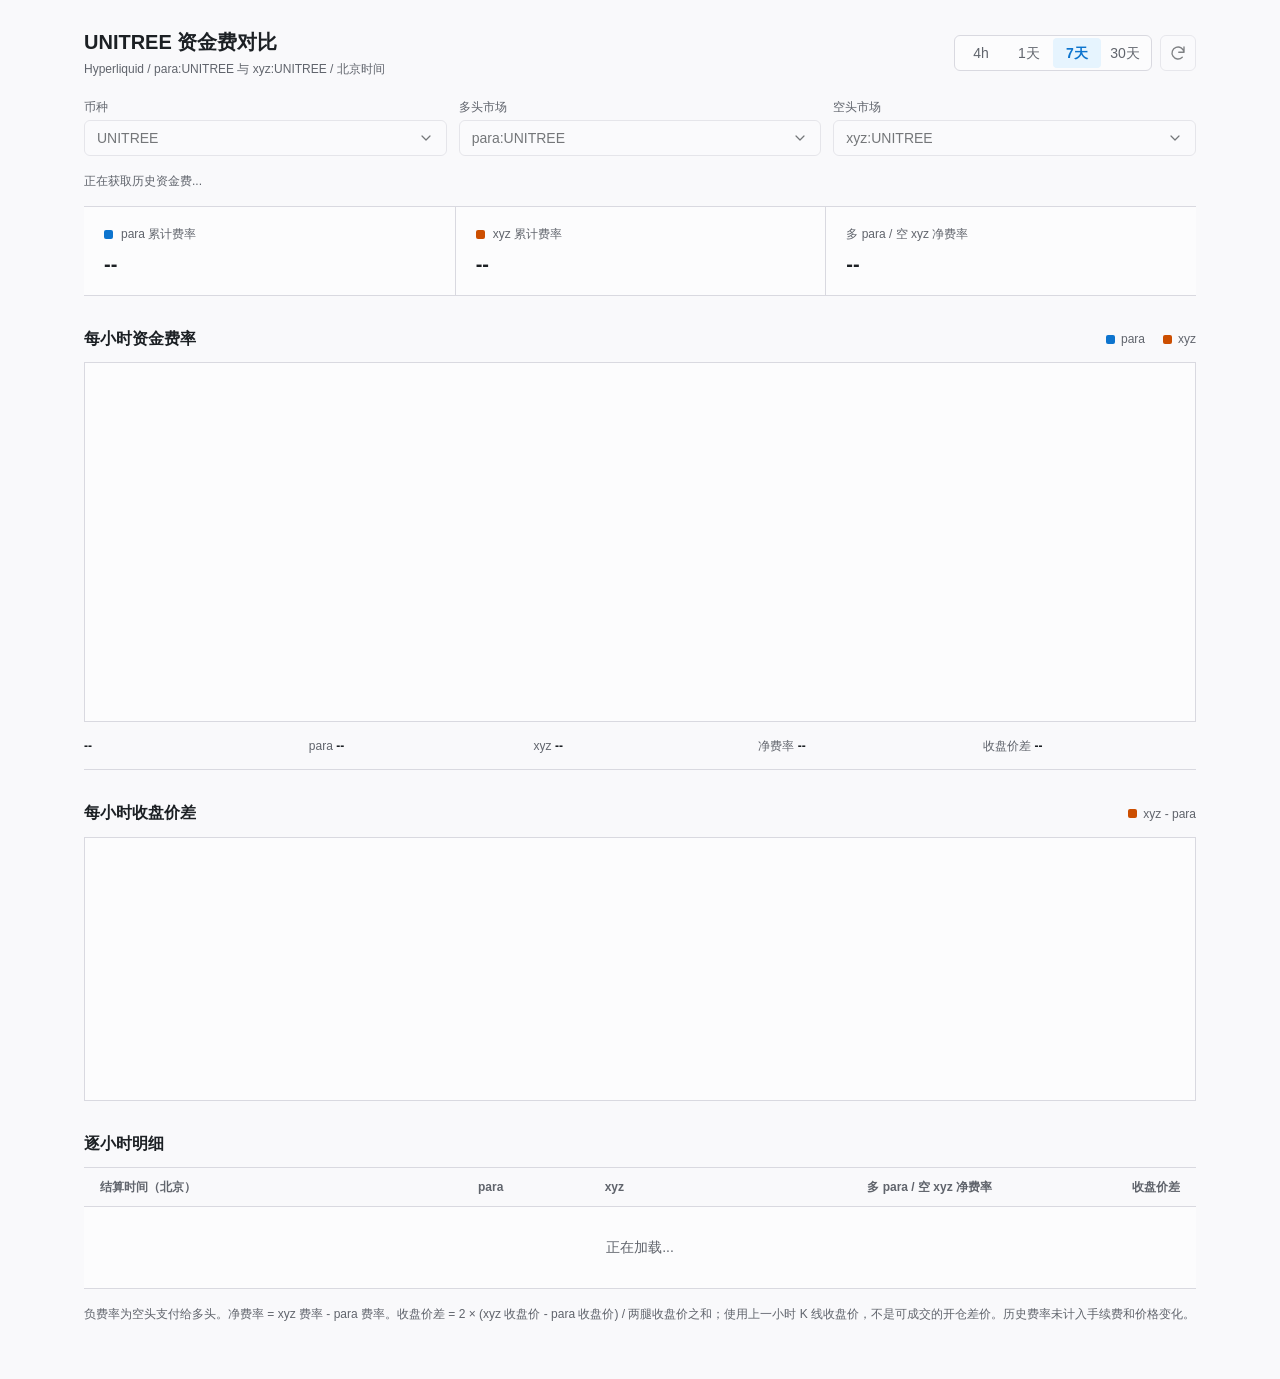
==== commit 26ca9ca4: "Align market picker arrows and anchor menus below controls" ====
--- a/index.html
+++ b/index.html
@@ -5,8 +5,8 @@
   <meta name="viewport" content="width=device-width, initial-scale=1">
   <title>Hyperliquid 资金费对比</title>
   <link rel="stylesheet" href="./radix-colors.css">
-  <link rel="stylesheet" href="./unitree-funding.css?v=20261031">
-  <script defer src="./unitree-funding.js?v=20261031-2"></script>
+  <link rel="stylesheet" href="./unitree-funding.css?v=20261031-4">
+  <script defer src="./unitree-funding.js?v=20261031-5"></script>
 </head>
 <body>
   <main class="page">
--- a/unitree-funding.css
+++ b/unitree-funding.css
@@ -47,10 +47,37 @@
 .markets { display: flex; flex-wrap: wrap; gap: 12px; margin-top: 20px; }
 .markets label { display: grid; gap: 4px; min-width: 0; flex: 1 1 190px; color: var(--muted); font-size: 12px; }
 .markets select {
-  width: 100%; height: 36px; padding: 0 10px; border: .5px solid var(--line); border-radius: 6px;
+  width: 100%; height: 36px; padding: 0 32px 0 12px; border: .5px solid var(--line); border-radius: 6px;
   background: var(--surface); color: var(--ink); cursor: pointer; font-size: 14px;
 }
 .markets select:disabled { opacity: .6; cursor: wait; }
+.markets select[hidden] { display: none; }
+.market-picker { position: relative; min-width: 0; }
+.market-trigger {
+  display: flex; align-items: center; justify-content: space-between; gap: 8px;
+  width: 100%; height: 36px; padding: 0 12px; border: .5px solid var(--line); border-radius: 6px;
+  background: var(--surface); color: var(--ink); text-align: left; cursor: pointer;
+}
+.market-trigger:hover { background: var(--slate-3); }
+.market-trigger:disabled { opacity: .6; cursor: wait; }
+.market-value { min-width: 0; overflow: hidden; text-overflow: ellipsis; white-space: nowrap; font-size: 14px; }
+.market-trigger svg {
+  flex: none; width: 16px; height: 16px; margin-left: auto; fill: none; stroke: currentColor;
+  stroke-width: 1.8; stroke-linecap: round; stroke-linejoin: round;
+}
+.market-options {
+  position: absolute; z-index: 10; top: calc(100% + 8px); left: 0; right: 0;
+  max-height: min(224px, 42vh); overflow-y: auto; padding: 4px;
+  border: .5px solid var(--slate-8); border-radius: 6px;
+  background: var(--surface); color: var(--ink);
+}
+.market-options[hidden] { display: none; }
+.market-option {
+  min-height: 36px; padding: 8px; border-radius: 4px; color: var(--ink);
+  font-size: 14px; line-height: 20px; overflow-wrap: anywhere; cursor: pointer;
+}
+.market-option.active { background: var(--slate-3); }
+.market-option[aria-selected="true"] { color: var(--blue-11); font-weight: 600; }
 .status { min-height: 22px; margin: 16px 0 12px; color: var(--muted); font-size: 12px; }
 .status.error { color: var(--negative); }
 .summary {
